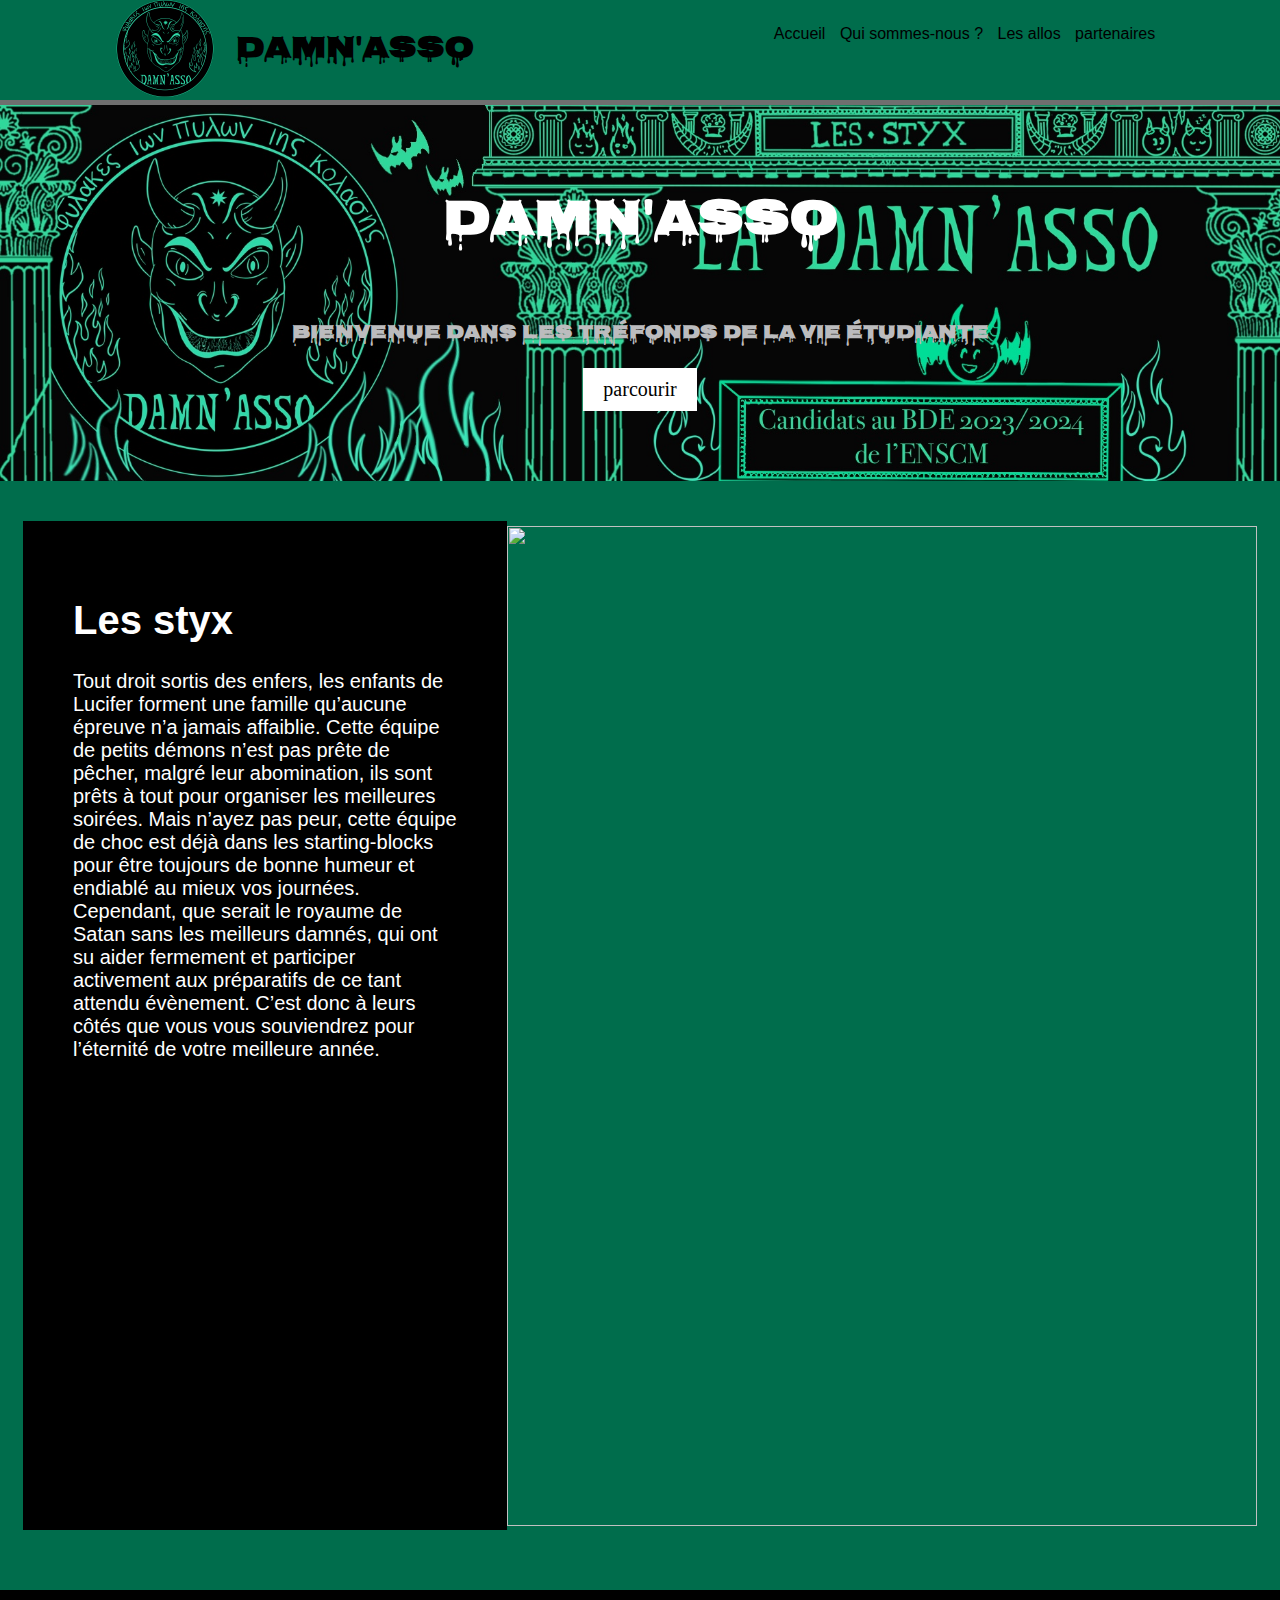
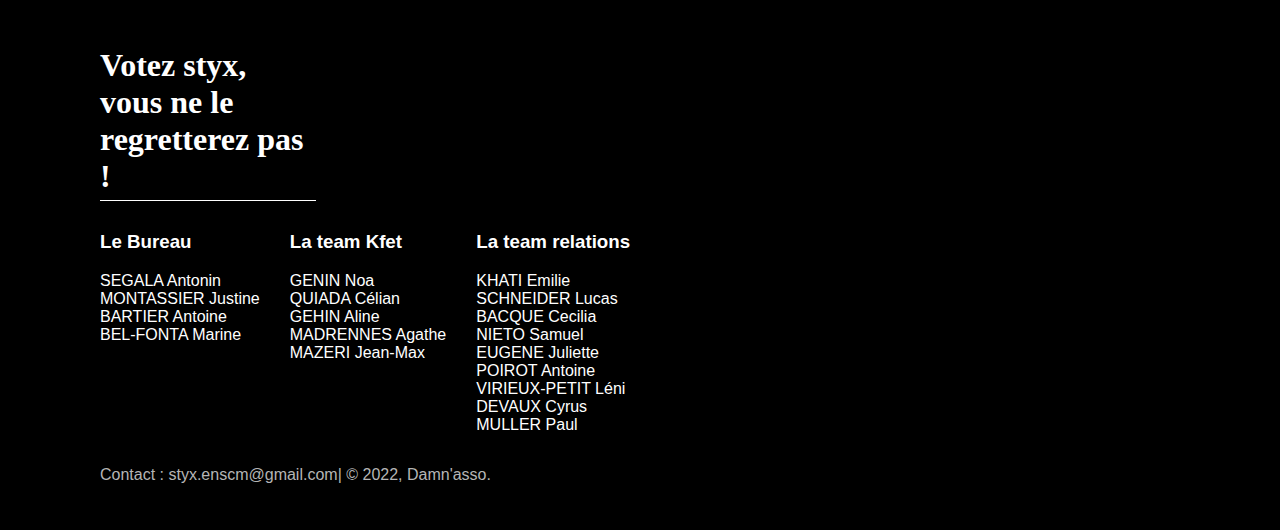
==== index.html @ 7a929353 "60" ====
<!DOCTYPE html>
<html lang="en">
<head>
	<link rel="preconnect" href="https://fonts.googleapis.com">
	<link rel="preconnect" href="https://fonts.gstatic.com" crossorigin>
	<link href="https://fonts.googleapis.com/css2?family=Nosifer&display=swap" rel="stylesheet">
	<link rel="icon" href="https://img.icons8.com/color/344/periodic-table-of-elements.png">
	
	<meta charset =UTF-8>
	<meta name="viewport" content="width=device-width, initial-scale=1.0">
	<title> La Damn'asso </title>
	<link rel="stylesheet" href="style.css">
</head>
<body>
	<nav>
		<img src='images/image0.png'>
		<h1>&nbsp&nbsp  Damn'asso</h1>
		
		<div class="onglets">
			<a href="">Accueil</a>
			<a href="/damnasso-campagne-styx/quisommesnous.html">Qui sommes-nous ?</a>
			<a href="/damnasso-campagne-styx/allos.html">Les allos</a>
			<a href="/damnasso-campagne-styx/partenaires.html">partenaires</a>
			<br/>
			<br/>
			<br/>
		</div>
	</nav>
	<header>
		<h1>Damn'asso</h1>
		<h3>Bienvenue dans les tréfonds de la vie étudiante</h3>
		<button onclick="window.location.href='#presentation';">parcourir</button>
	</header>
	<section class="main" id="products">
	
	
		<div class='content' >
		
			<div class='card' id="presentation">
			
				<div class="left2">
					<h1 >Les styx</h1>
					<p>Tout droit sortis des enfers, les enfants de Lucifer forment une famille qu’aucune épreuve n’a jamais affaiblie.
Cette équipe de petits démons n’est pas prête de pêcher, malgré leur abomination, ils sont prêts à tout pour organiser les meilleures soirées.
Mais n’ayez pas peur, cette équipe de choc est déjà dans les starting-blocks pour être toujours de bonne humeur et endiablé au mieux vos journées.

Cependant, que serait le royaume de Satan sans les meilleurs damnés, qui ont su aider fermement et participer activement aux préparatifs de ce tant attendu évènement.

C’est donc à leurs côtés que vous vous souviendrez pour l’éternité de votre meilleure année.
</p>
				</div>
				
				<div class="right2">
					<img src='liste.png'>
				</div>
				
			</div>
			
		</div>
	
	</section>
	
	<footer>

        <h1>Votez styx, vous ne le regretterez pas !</h1>
        <div class="services" id='contacts'>
            
            <div class="service">
                <h3>Le Bureau</h3>
                <p>SEGALA Antonin <br> MONTASSIER Justine <br>BARTIER Antoine<br>BEL-FONTA Marine</p>
            </div>

            <div class="service">
                <h3>La team Kfet</h3>
                <p>GENIN Noa<br>QUIADA Célian<br>GEHIN Aline<br>MADRENNES Agathe<br>MAZERI Jean-Max</p>
            </div>

            <div class="service">
                <h3>La team relations</h3>
                <p>KHATI Emilie<br>SCHNEIDER Lucas<br>BACQUE Cecilia<br> NIETO Samuel<br>EUGENE Juliette<br>POIROT Antoine <br>VIRIEUX-PETIT Léni<br>DEVAUX Cyrus<br>MULLER Paul</p>
            </div>

        </div>

        <p id="contact">Contact : styx.enscm@gmail.com| &copy; 2022, Damn'asso.</p>
    </footer>
</body>
</html>
---- style.css ----
html{
    scroll-behavior: smooth;
}

<style>
@import url('https://fonts.googleapis.com/css2?family=Montserrat&display=swap');
@import url('https://fonts.googleapis.com/css2?family=Playfair+Display:wght@600&display=swap');
@import url('https://fonts.googleapis.com/css2?family=Nosifer&display=swap');
</style>

html{
    scroll-behavior: smooth;
}

body{
    margin: 0px;
    padding: 0px;
    font-family: 'Montserrat', sans-serif;
	background-color: #006d4c;
}
nav{
    display:flex;
    flex-wrap:wrap;
    justify-content: center;
    align-items: center;
    border-bottom: 5px solid #6f6f6f;
}
nav h1{
    color: #000000;
	font-family: 'Nosifer';
    font-size: 30px;
}
nav .onglets{
    margin-top: 3px;
    margin-left: 300px;
}
nav .onglets a{
    text-decoration: none;
    color: #000;
    margin-right: 10px;
    padding-bottom: 5px;
}

nav .onglets a:hover{
		background-color: #00dc95
}


header{
    display: flex;
    flex-direction: column;
    align-items: center;
    background: url('	https://anto666999.github.io/damnasso-campagne-styx/images/background1.JPG');
    background-size: cover;
    color: #000000;
    padding: 40px;
}
header h1{
	color: #FFF;
    font-family: 'Playfair Display', serif;
    font-size: 50px;
	font-family: 'Nosifer', cursive;
}

header h3{
	color: #bcbcbe;
	font-family: 'Nosifer', cursive;
}
header h4{
    margin-top: -20px;
    font-size: 20px;
    text-align: center;
    border-bottom: 1px solid #fff;
}
header button{
    padding: 10px 20px;
    background-color: #fff;
    color:#000;
    border:none;
    margin-bottom: 30px;
    outline:none;
    font-size: 20px;
    font-family: 'Playfair Display', serif;
    cursor: pointer;
	
}

header button:hover{
	background-color: #bcbcbe;
	transform :scale(1.05);
}

 .menu{
    justify-content: left;
	color: white;
	width: 200px;
	list-style-type: none;
	
 }
.menu a{
	text-decoration: none;
    color: #000;
	margin-top:20px;
	padding:1px;

}
.menu a:hover{
		background-color: #01974f
}
.main{
    margin-top: 40px;
    display: flex;
    flex-direction: column;
    align-items: center;

}
.main .content .card{
    display: flex;
    flex-wrap: wrap;
    justify-content: center;
    margin-bottom:20px;

}

.main .content .card .left{
   flex: 0 0 30%;
   padding: 20px;
   background-color:black;
   color:#fff;
}

.main .content .card .left2{
   flex: 0 0 30%;
   padding: 50px;
   font-size:20px;
   background-color:black;
   color:#fff;
}


.main .content .card .right img{
    height:300px;
    width: 300px;
    margin-top: 5px;
	display: flex;
	flex-wrap: wrap;
}

.main .content .card .right2 img{
    height:1000px;
    width: 750px;
    margin-top: 5px;
	flex-direction: column;
	flex-wrap: wrap;
	
}


.main .content .card .right3 img{
    height:250px;
    width: 400px;
    margin-top: 5px;
	flex-direction: column;
	flex-wrap: wrap;
	
}

footer{
    margin-top: 40px;
    border-top: 5px solid #000000;
    background-color: rgb(0, 0, 0);
    color: #fff;
    padding: 30px 100px;;
}
footer h1{
    font-family: 'Playfair Display', serif;
    border-bottom: 1px solid white;
    width: 20%;
    padding-bottom: 5px;
}
footer .services{
    margin-top: -10px;
    display:flex;
    flex-wrap:wrap;
}
footer .services .service{
    margin-right: 30px;
}
footer .services .service p{
    max-width: 300px;
}
footer #contact{
    color: rgb(181, 181, 181);
}

@media screen and (max-width:680px){
    nav .onglets {
        margin-left: 0px;
        margin-bottom: 20px;
    }
    .main .card {
        margin: 10px;
    }
    .main .content .card .right img{
        height:225px;
        width: 225px;
        margin-top: -0px;
		justify-content: center;
		align-items: center;
    }
	    .main .content .card .right2 img{
        height:300px;
        width: 200px;
        margin-top: -0px;
		justify-content: center;
		align-items: center;
    }
    .main .content .card{
        display: block;
    }
    footer{
        padding: 30px;
    }
}

#button {
/* Box in the button */
display: block;
width: 250px;
    border:none;
    margin-bottom: 30px;
    outline:none;
    font-size: 20px;

align-items : right;
}


#button a {
text-decoration: none;
/* Remove the underline from the links. */
}

#button ul {
list-style-type: none;
	display:inline;
 /*bullets from the list */
}

#button li .top{
list-style-type: none;
	display:inline;
 /*bullets from the list */
}

#button .top {
background-color: #000000;
text-align:center;
size: 30px;
height : 20px;
align-items : right;
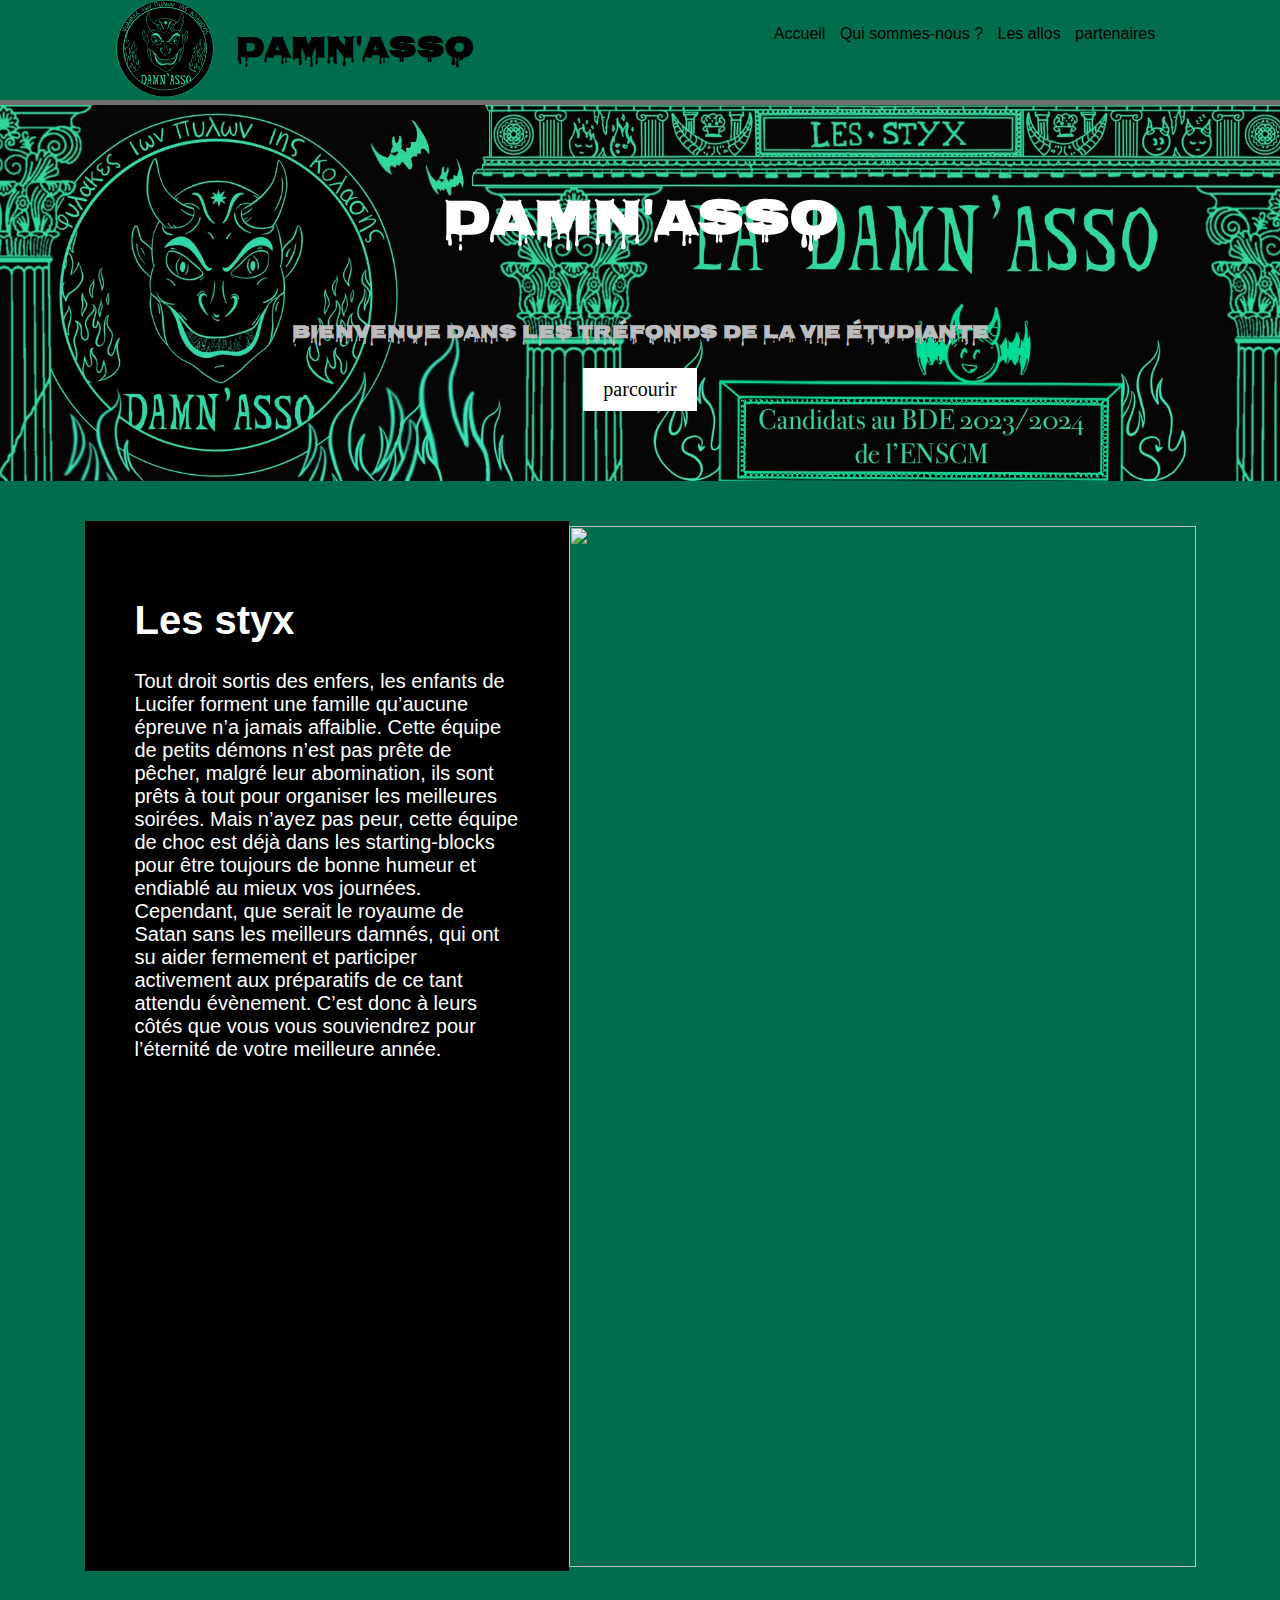
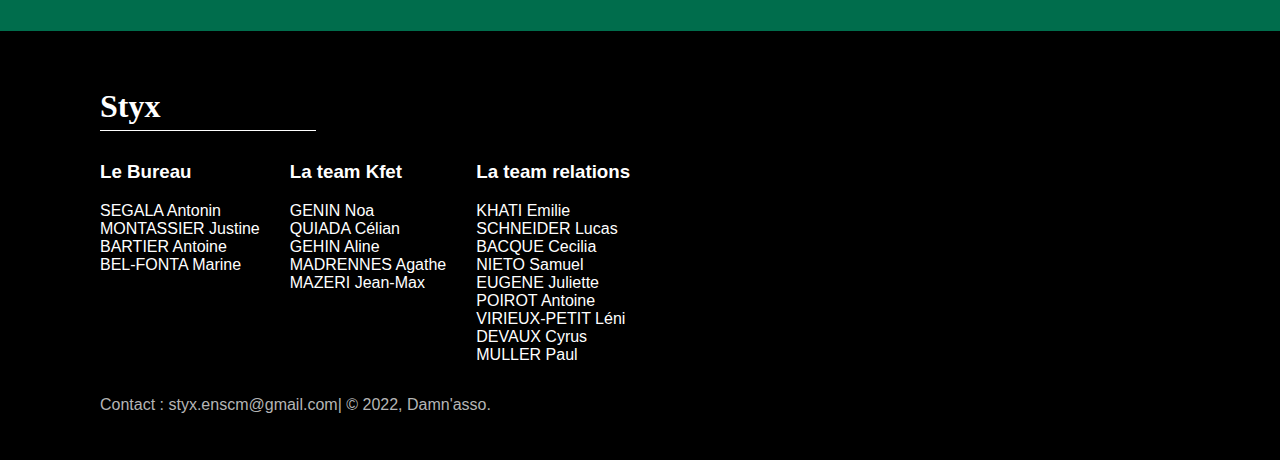
==== commit 030713fb: "66" ====
--- a/index.html
+++ b/index.html
@@ -62,7 +62,7 @@
 	
 	<footer>
 
-        <h1>Votez styx, vous ne le regretterez pas !</h1>
+        <h1>Styx</h1>
         <div class="services" id='contacts'>
             
             <div class="service">
--- a/style.css
+++ b/style.css
@@ -147,8 +147,8 @@
 }
 
 .main .content .card .right2 img{
-    height:1000px;
-    width: 750px;
+    height:1041px;
+    width: 627px;
     margin-top: 5px;
 	flex-direction: column;
 	flex-wrap: wrap;
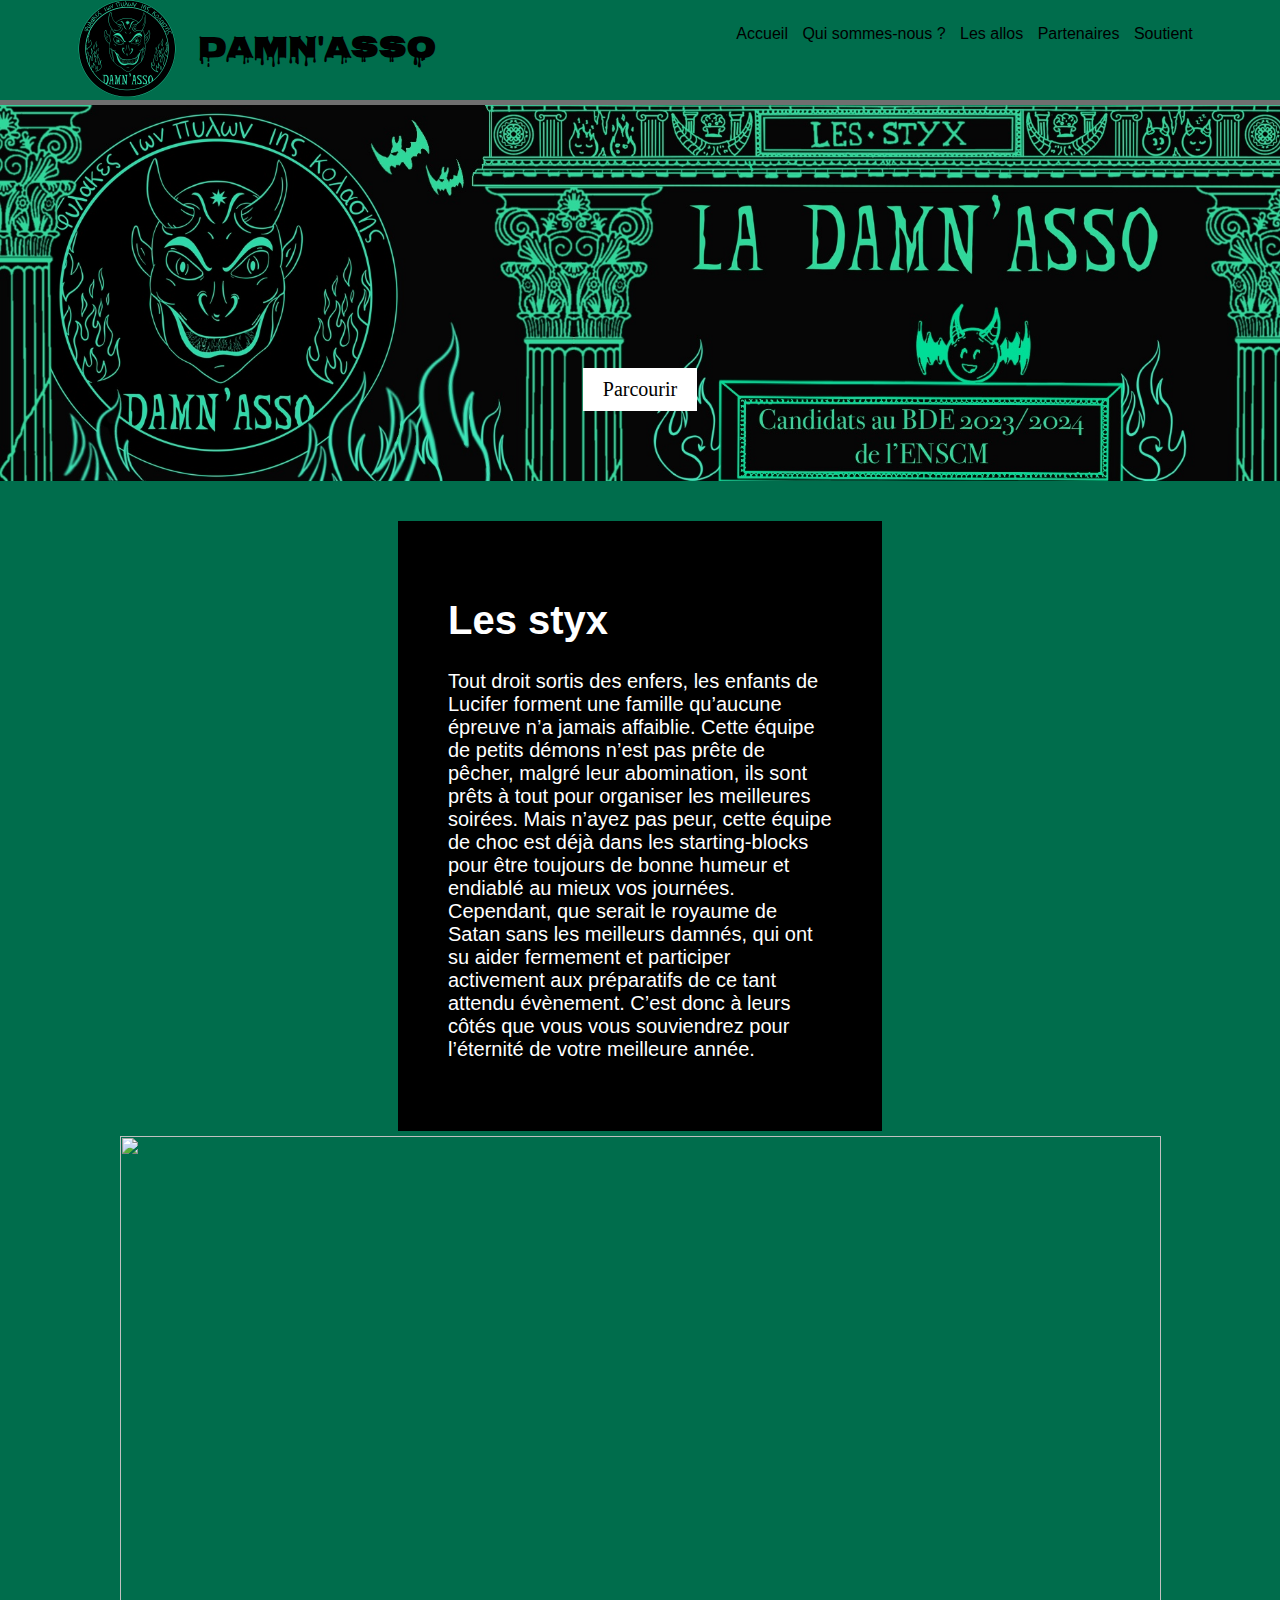
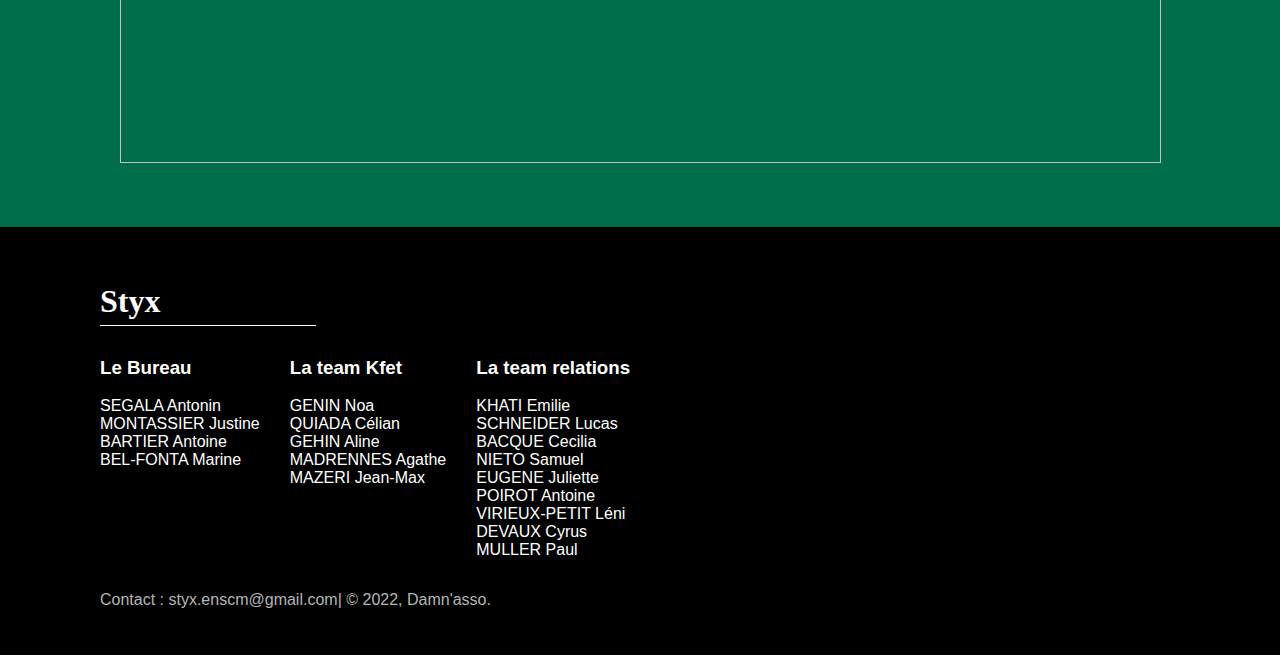
==== commit c4dcd4cc: "71" ====
--- a/index.html
+++ b/index.html
@@ -20,7 +20,8 @@
 			<a href="">Accueil</a>
 			<a href="/damnasso-campagne-styx/quisommesnous.html">Qui sommes-nous ?</a>
 			<a href="/damnasso-campagne-styx/allos.html">Les allos</a>
-			<a href="/damnasso-campagne-styx/partenaires.html">partenaires</a>
+			<a href="/damnasso-campagne-styx/partenaires.html">Partenaires</a>
+			<a href="/damnasso-campagne-styx/soutient.html">Soutient</a>
 			<br/>
 			<br/>
 			<br/>
@@ -29,7 +30,7 @@
 	<header>
 		<h1>Damn'asso</h1>
 		<h3>Bienvenue dans les tréfonds de la vie étudiante</h3>
-		<button onclick="window.location.href='#presentation';">parcourir</button>
+		<button onclick="window.location.href='#presentation';">Parcourir</button>
 	</header>
 	<section class="main" id="products">
 	
--- a/style.css
+++ b/style.css
@@ -29,6 +29,7 @@
     color: #000000;
 	font-family: 'Nosifer';
     font-size: 30px;
+	
 }
 nav .onglets{
     margin-top: 3px;
@@ -52,6 +53,7 @@
     align-items: center;
     background: url('	https://anto666999.github.io/damnasso-campagne-styx/images/background1.JPG');
     background-size: cover;
+
     color: #000000;
     padding: 40px;
 }
@@ -60,11 +62,14 @@
     font-family: 'Playfair Display', serif;
     font-size: 50px;
 	font-family: 'Nosifer', cursive;
+	visibility:hidden;
+	
 }
 
 header h3{
 	color: #bcbcbe;
 	font-family: 'Nosifer', cursive;
+	visibility:hidden;
 }
 header h4{
     margin-top: -20px;
@@ -147,8 +152,8 @@
 }
 
 .main .content .card .right2 img{
-    height:1041px;
-    width: 627px;
+    height:627px;
+    width: 1041px;
     margin-top: 5px;
 	flex-direction: column;
 	flex-wrap: wrap;
@@ -209,8 +214,8 @@
 		align-items: center;
     }
 	    .main .content .card .right2 img{
-        height:300px;
-        width: 200px;
+        height:209px;
+        width: 349px;
         margin-top: -0px;
 		justify-content: center;
 		align-items: center;
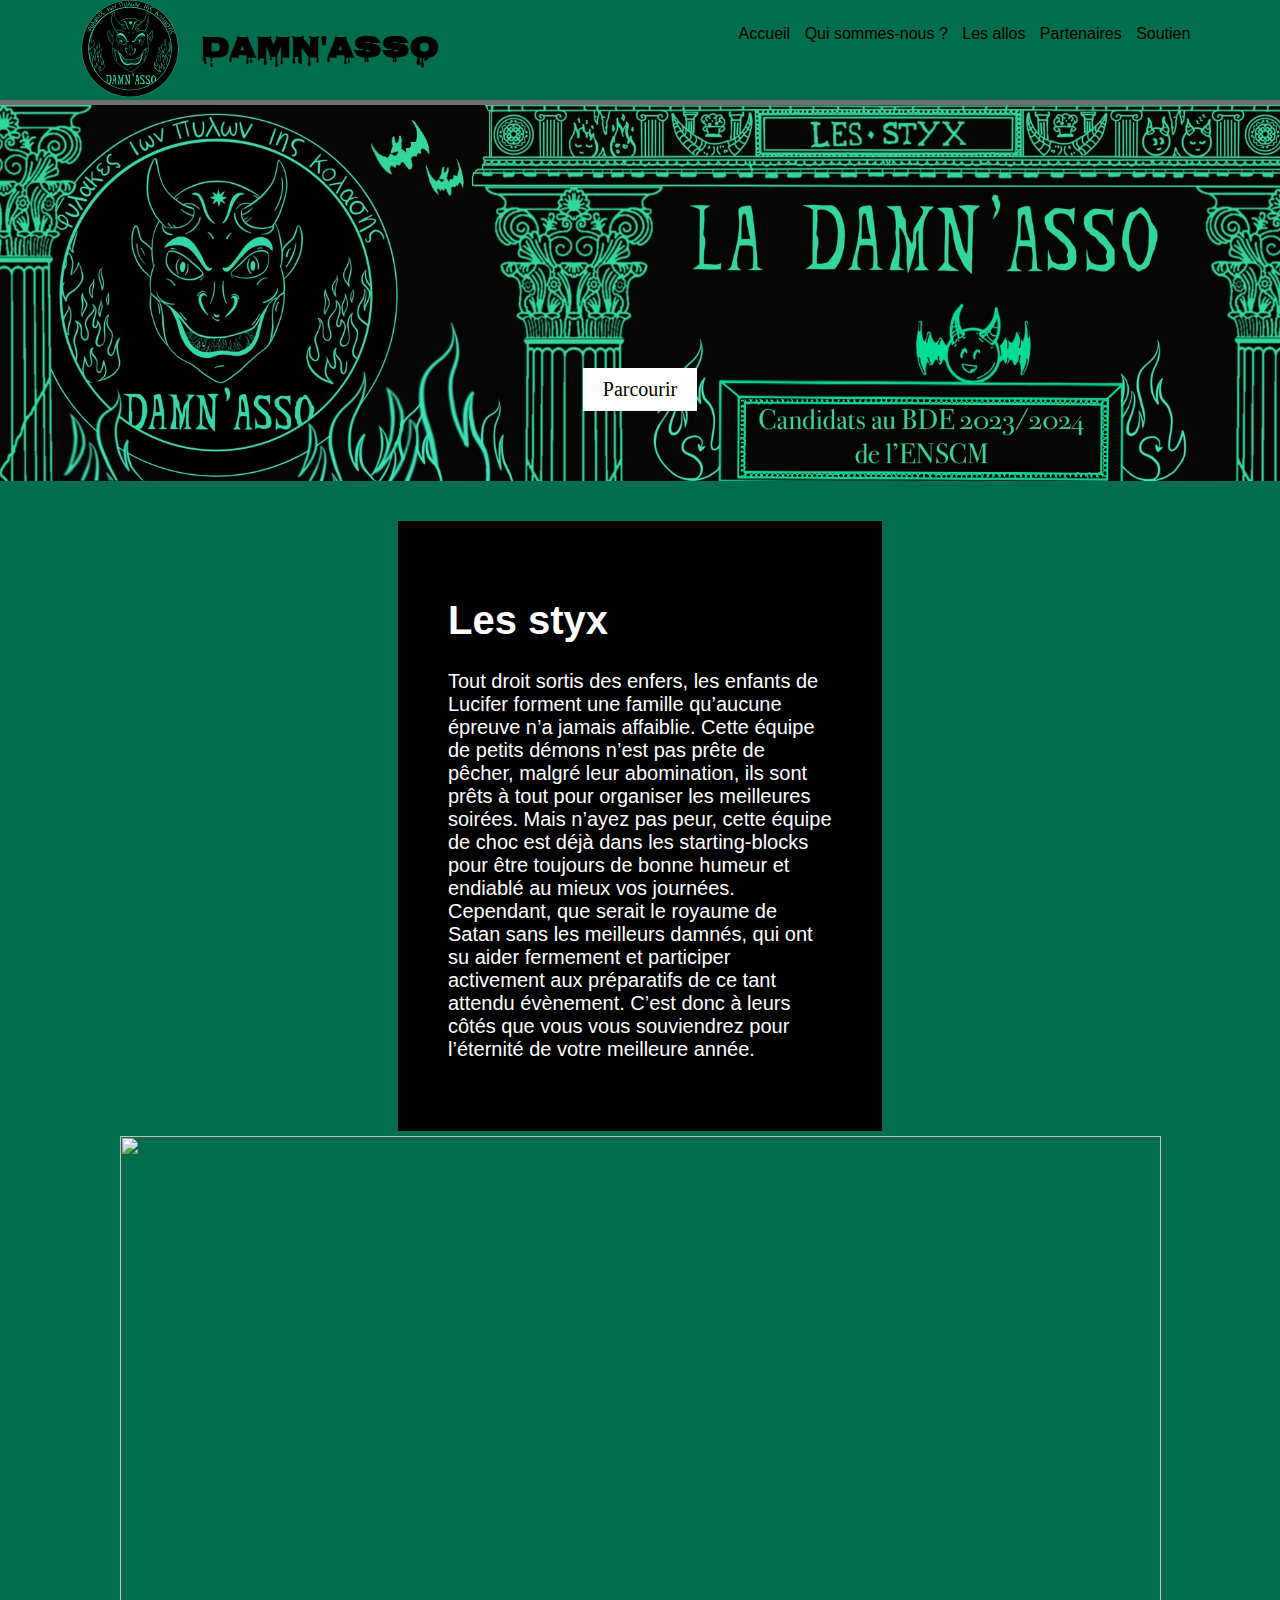
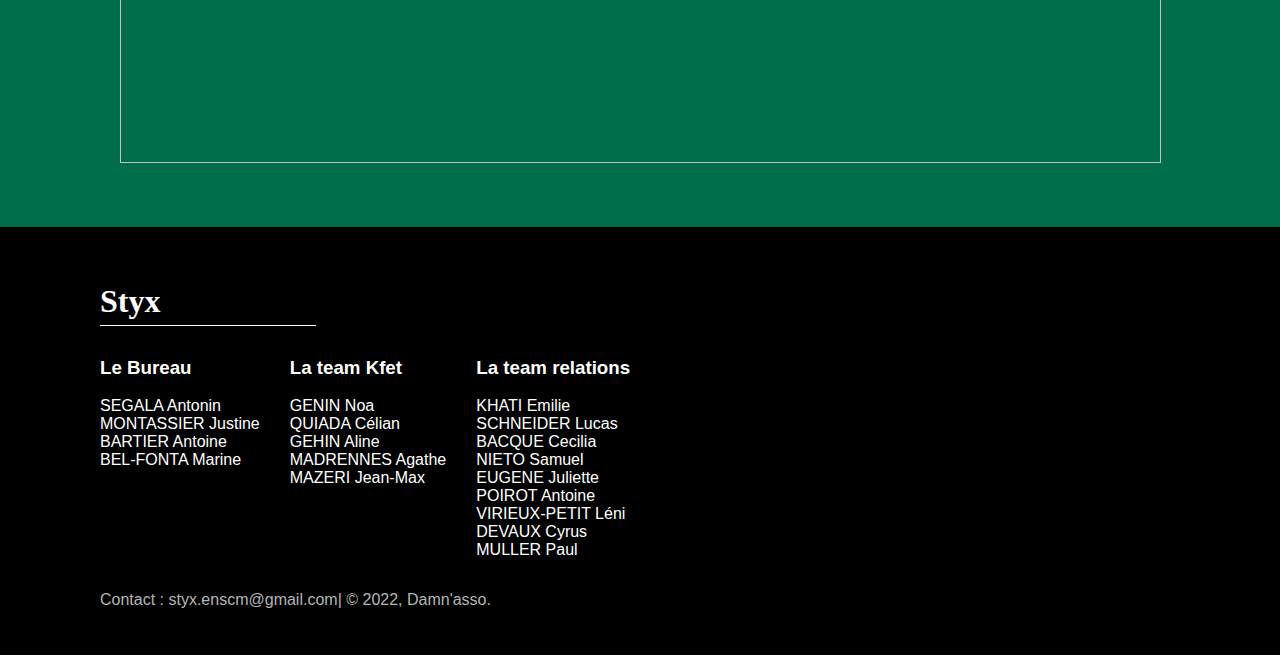
==== commit cbdf45c6: "102" ====
--- a/index.html
+++ b/index.html
@@ -21,7 +21,7 @@
 			<a href="/damnasso-campagne-styx/quisommesnous.html">Qui sommes-nous ?</a>
 			<a href="/damnasso-campagne-styx/allos.html">Les allos</a>
 			<a href="/damnasso-campagne-styx/partenaires.html">Partenaires</a>
-			<a href="/damnasso-campagne-styx/soutient.html">Soutient</a>
+			<a href="/damnasso-campagne-styx/soutient.html">Soutien</a>
 			<br/>
 			<br/>
 			<br/>
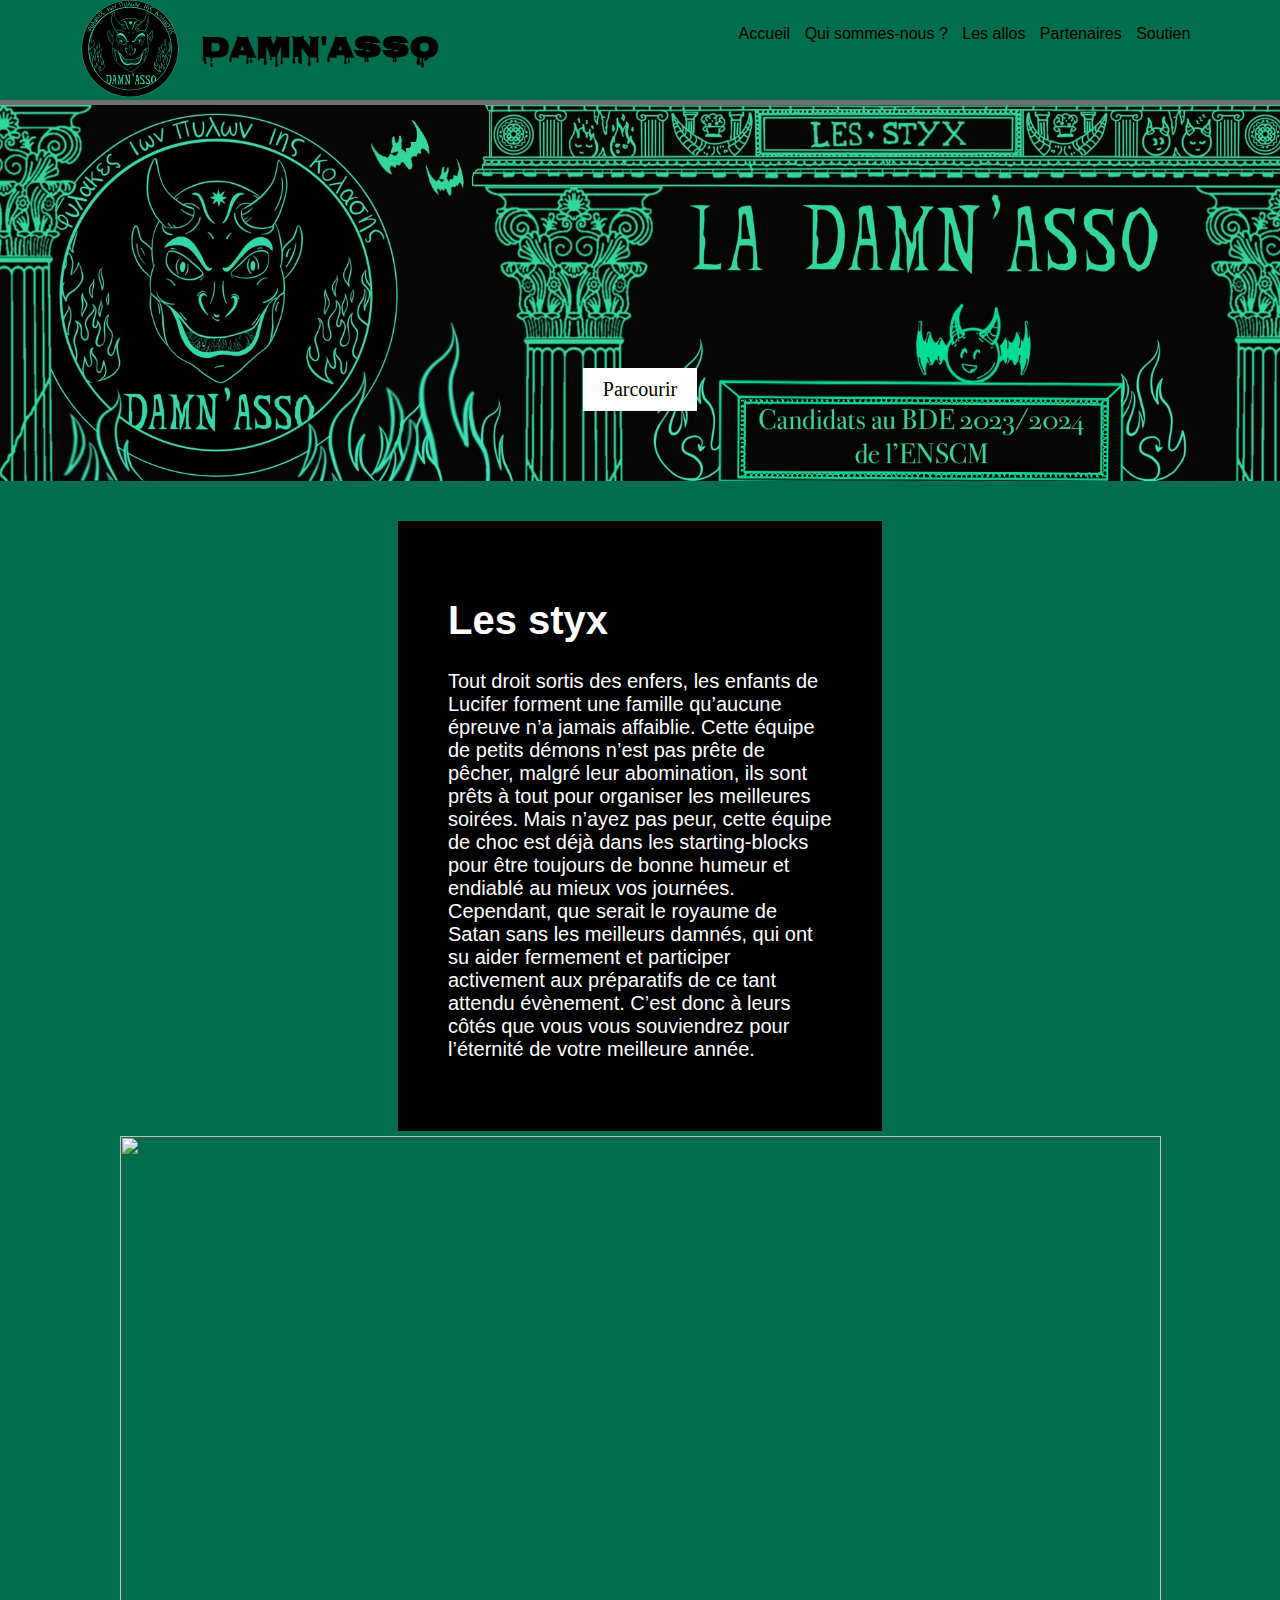
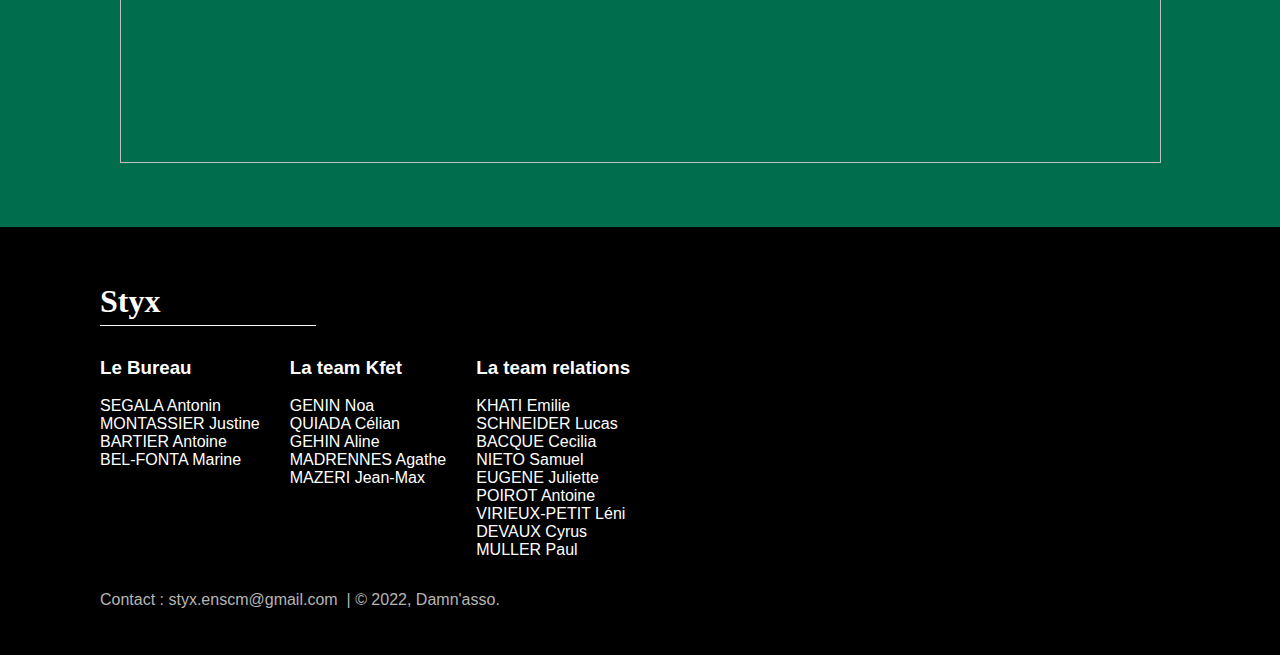
==== commit 833c97b9: "110" ====
--- a/index.html
+++ b/index.html
@@ -83,7 +83,7 @@
 
         </div>
 
-        <p id="contact">Contact : styx.enscm@gmail.com| &copy; 2022, Damn'asso.</p>
+        <p id="contact">Contact : styx.enscm@gmail.com&nbsp&nbsp| &copy; 2022, Damn'asso.</p>
     </footer>
 </body>
 </html>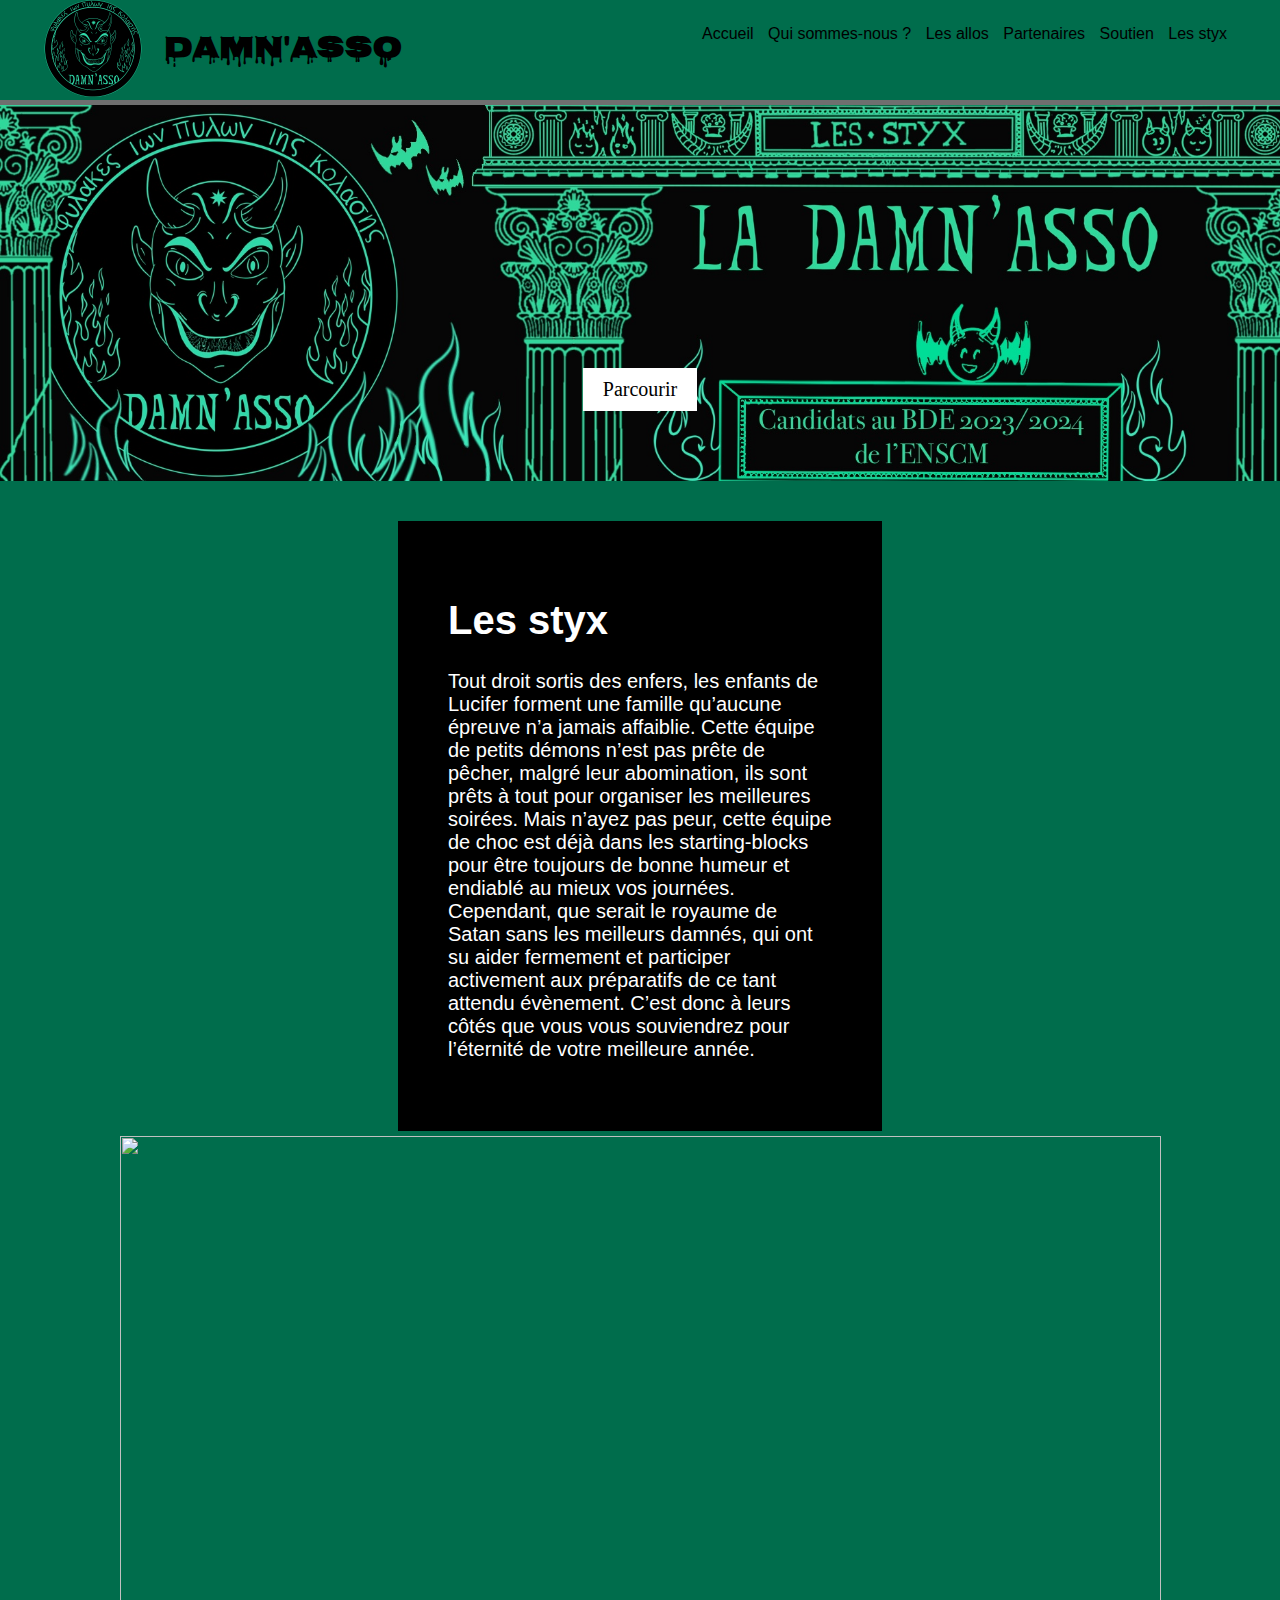
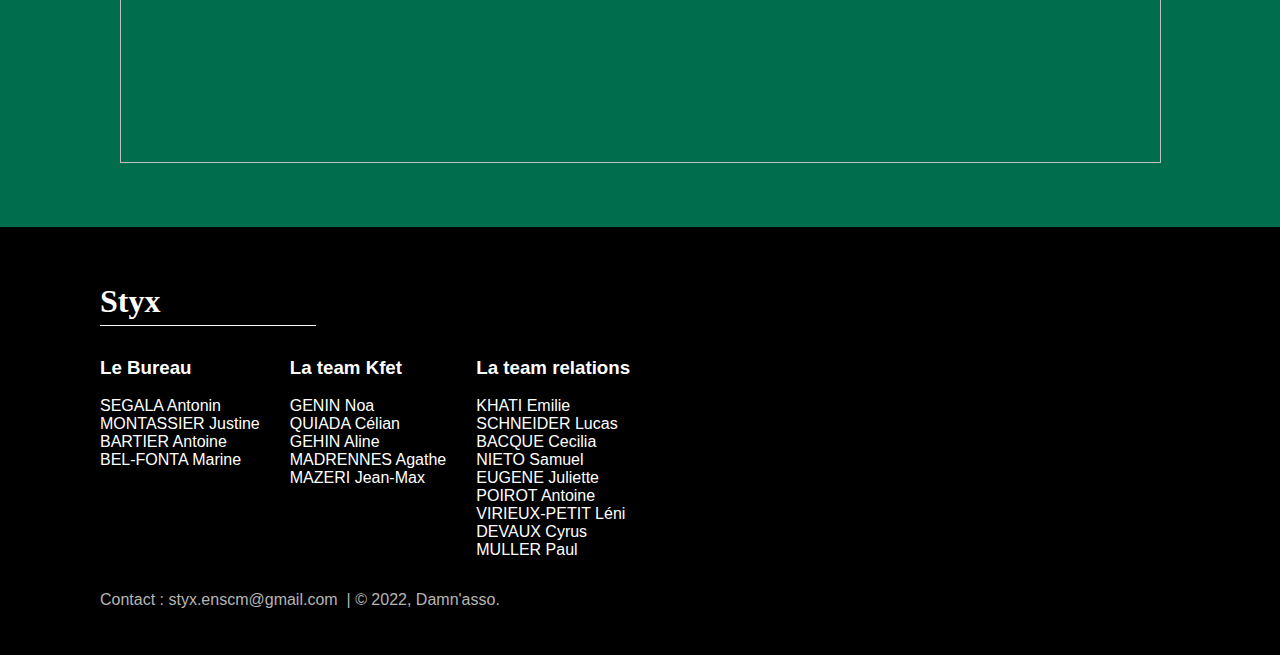
==== commit 7955abca: "105" ====
--- a/index.html
+++ b/index.html
@@ -22,6 +22,7 @@
 			<a href="/damnasso-campagne-styx/allos.html">Les allos</a>
 			<a href="/damnasso-campagne-styx/partenaires.html">Partenaires</a>
 			<a href="/damnasso-campagne-styx/soutient.html">Soutien</a>
+			<a href="/damnasso-campagne-styx/styx.html">Les styx</a>
 			<br/>
 			<br/>
 			<br/>
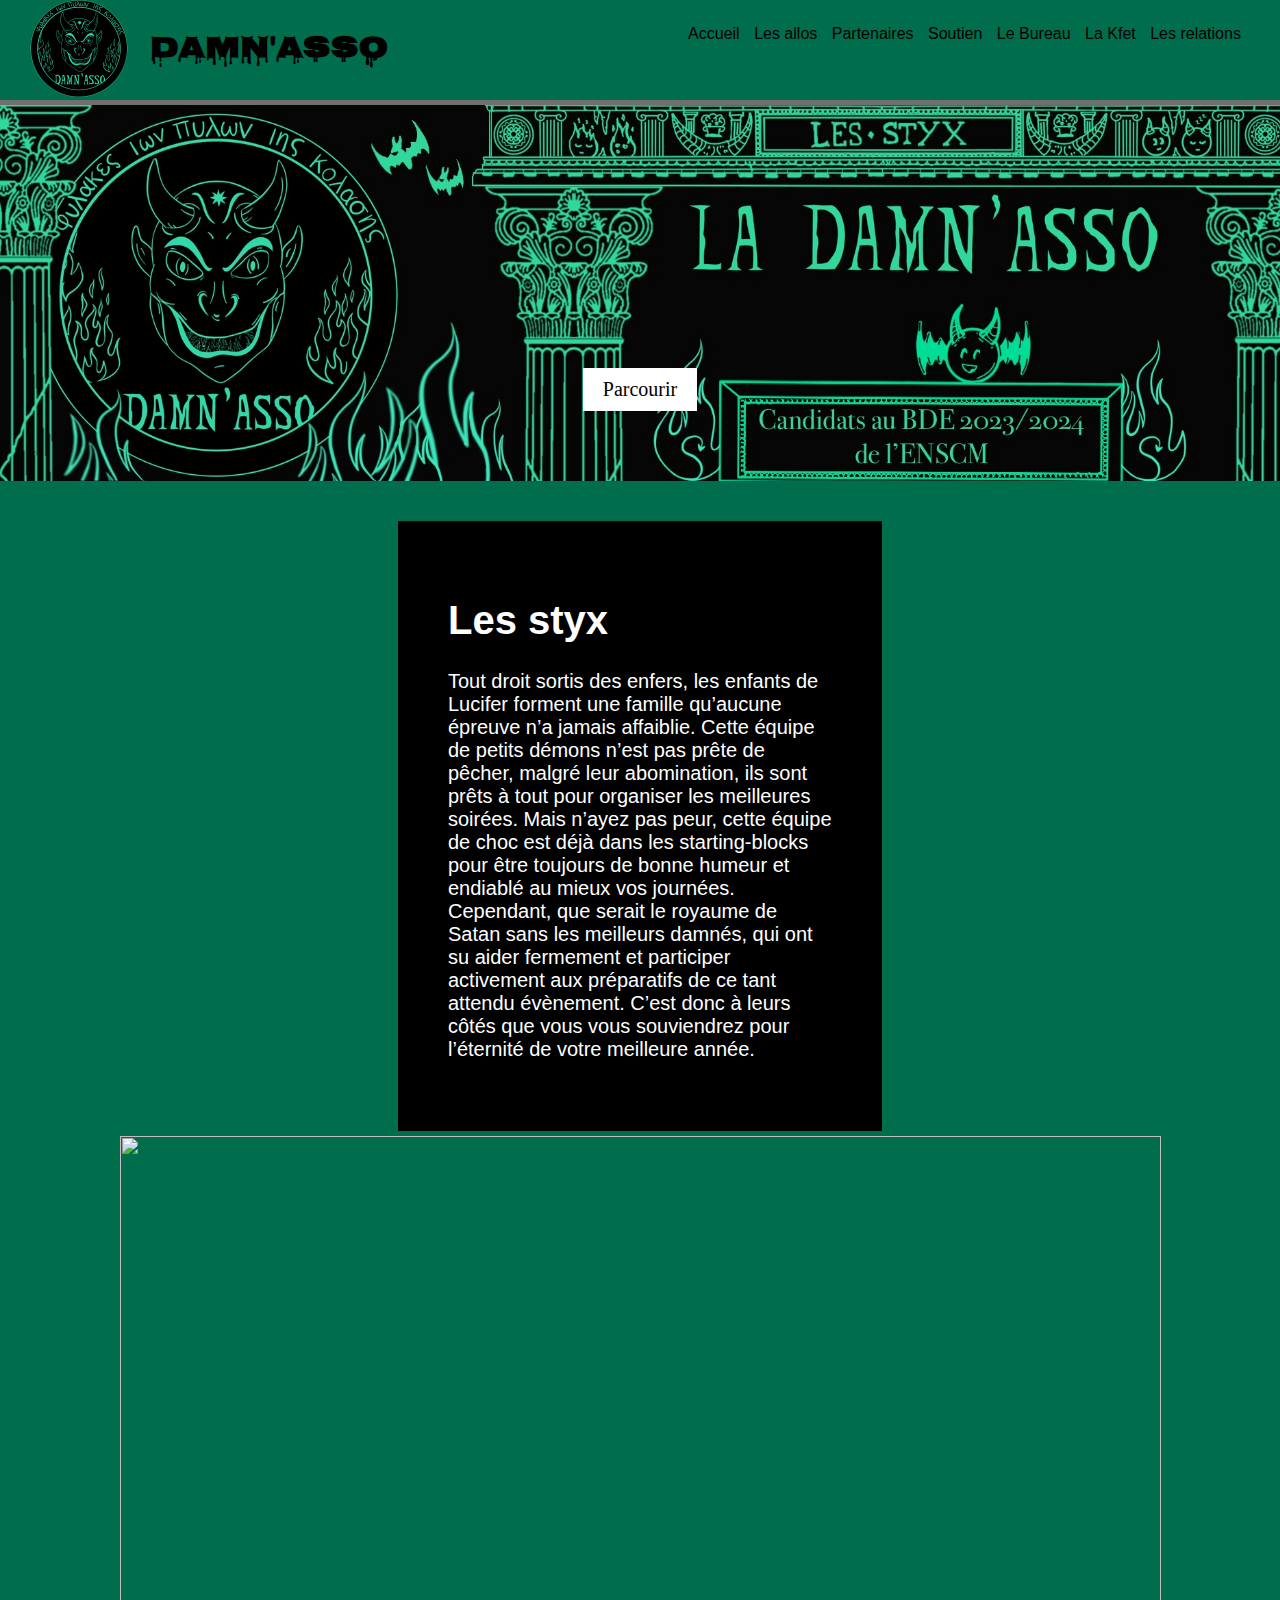
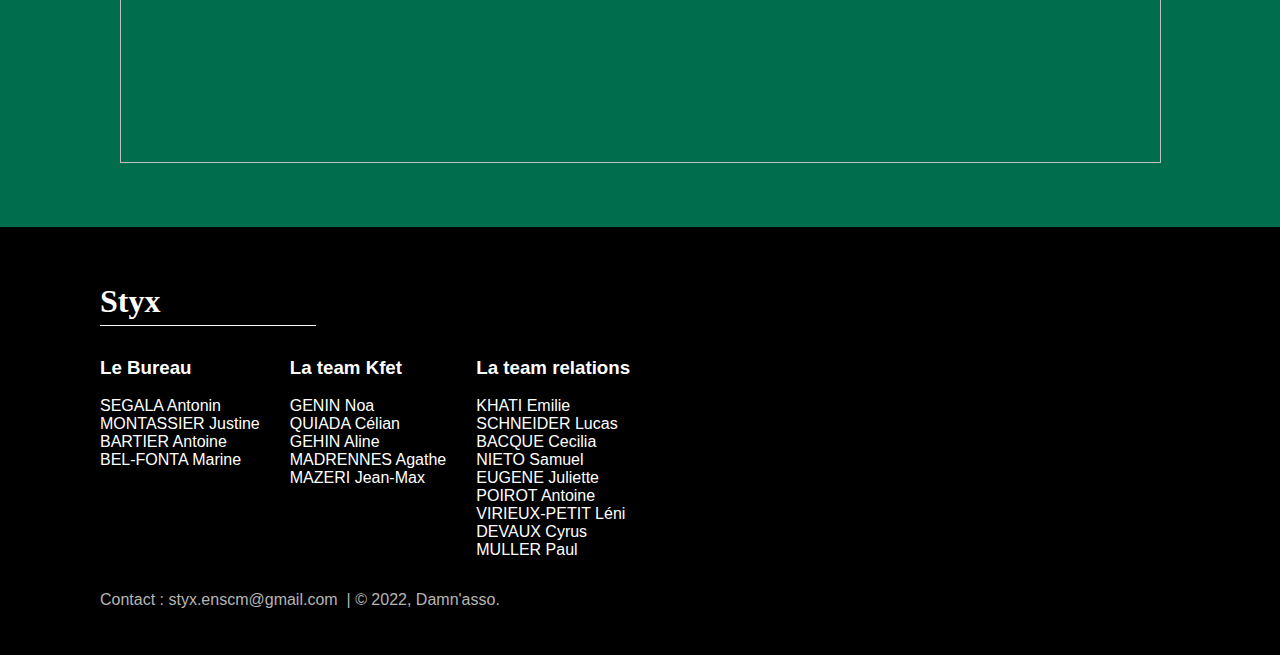
==== commit 93d6f5ff: "120" ====
--- a/index.html
+++ b/index.html
@@ -18,11 +18,13 @@
 		
 		<div class="onglets">
 			<a href="">Accueil</a>
-			<a href="/damnasso-campagne-styx/quisommesnous.html">Qui sommes-nous ?</a>
+
 			<a href="/damnasso-campagne-styx/allos.html">Les allos</a>
 			<a href="/damnasso-campagne-styx/partenaires.html">Partenaires</a>
 			<a href="/damnasso-campagne-styx/soutient.html">Soutien</a>
-			<a href="/damnasso-campagne-styx/styx.html">Les styx</a>
+			<a href="/damnasso-campagne-styx/bureau.html">Le Bureau</a>
+			<a href="/damnasso-campagne-styx/kfet.html">La Kfet</a>
+			<a href="/damnasso-campagne-styx/realtion.html">Les relations</a>
 			<br/>
 			<br/>
 			<br/>
